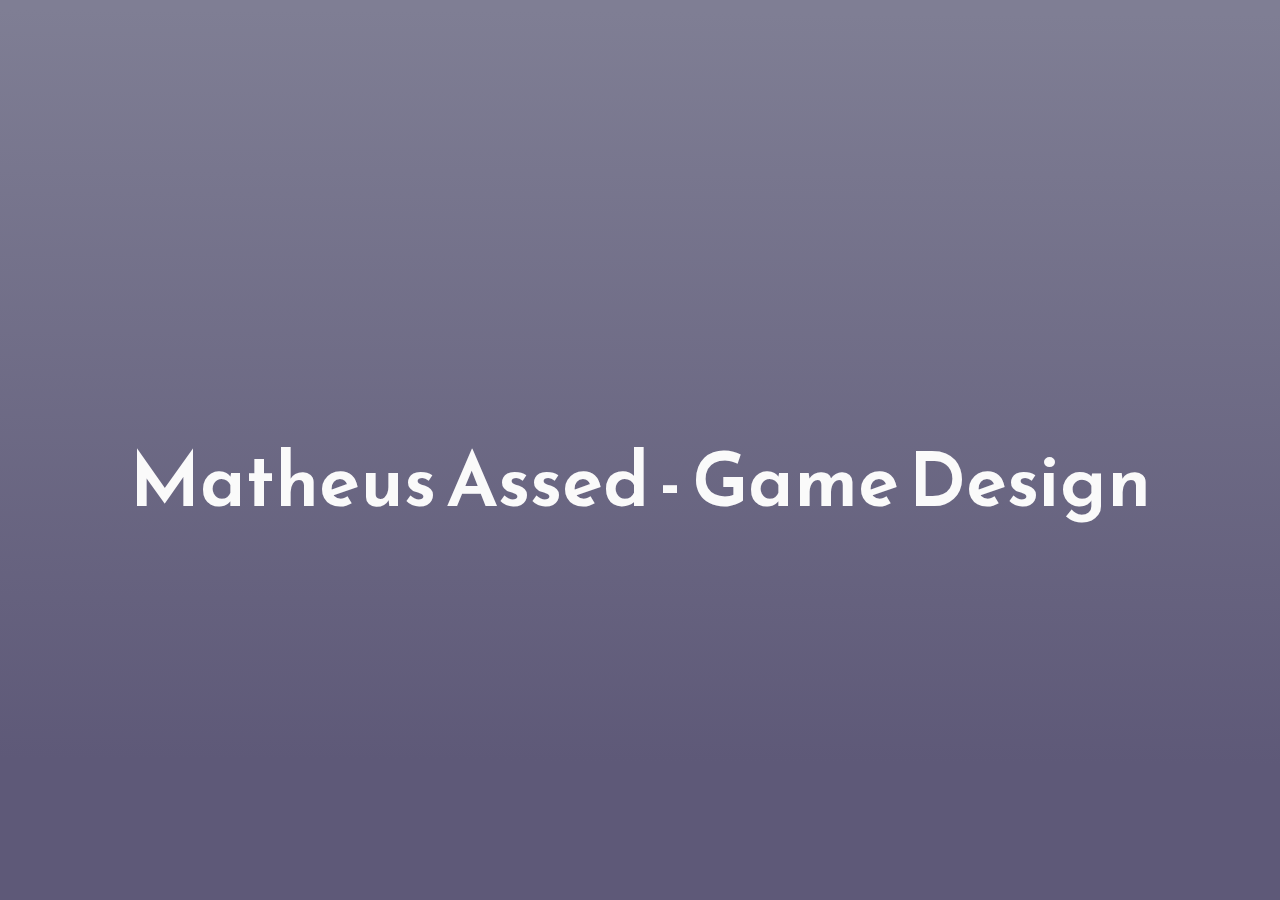
==== pages/gamedesign.html @ 49dc39fa "Add files via upload" ====
<!DOCTYPE html>
<html>
<head>
	<meta charset="utf-8">
	<meta http-equiv="X-UA-Compatible" content="IE=edge">
	<meta name="viewport" content="width=device-width, initial-scale=1.0">

	<!--Titulo-->
	<title>Game Design | Matheus Assed</title>

	<!--Favicon-->
	<link rel="icon" href="favicon.ico" type="image/ico"/>

	<!--CSS-->
	<link rel="stylesheet" href="https://stackpath.bootstrapcdn.com/bootstrap/4.3.1/css/bootstrap.min.css">
	<link rel="stylesheet" href="https://fonts.googleapis.com/css?family=Reem+Kufi|Roboto:300">
	<link rel="stylesheet" href="https://use.fontawesome.com/releases/v5.8.1/css/all.css">
	<link rel="stylesheet" href="../style.css">

</head>
<body>
	<main>
    <h1 class="intro">Matheus Assed - Game Design</h1>
    
    <p class="description">

    </p>
	</main>

	
	<script src="../js/script.js"></script>
	<script src="../js/konami.js"></script>
		
</body>
</html>
---- style.css ----
/*ANIMAÇÃO*/
.header-sub-title {
  color: #fff;
	padding: 0.1em;
	height: 10px;
	margin-bottom: 60px;
}
/*ANIMAÇÃO*/

/* Minimal CSS Reset */

html {
  box-sizing: border-box;
  font-size: 12px;
}

*, *:before, *:after {
  box-sizing: inherit;
}

body, h1, h2, h3, h4, h5, h6, p, ol, ul {
  margin: 0;
  padding: 0;
  font-weight: normal;
}

ol, ul {
  list-style: none;
}

img {
  max-width: 100%;
  height: auto;
}


/* Typography */

html {
	font-family: 'Roboto', sans-serif;
}

@media (min-width: 576px) {
	html {
		font-size: 14px;
	}
}

@media (min-width: 768px) {
	html {
		font-size: 16px;
	}
}

@media (min-width: 992px) {
	html {
		font-size: 18px;
	}
}

@media (min-width: 1200px) {
	html {
		font-size: 20px;
	}
}

.icons-social i {
	font-size: 3em;
}

/* Styles */

main {
	display: flex;
	flex-direction: column;
	min-height: 100vh;
	justify-content: center;
	padding: 0 30px;
	text-align: center;
}

main > .intro {
	font-family: 'Reem Kufi', sans-serif;
	font-size: 3.75em;
	font-weight: 600;
}

main > .tagline {
	font-size: 1.5rem;
	margin: 1.5rem auto;
	font-weight: 100;
}

.icons-social i {
	padding: 10px;
}

.devto {
	margin-bottom: -0.20rem;
}

.devto svg {
	margin-bottom: -0.20rem;
	margin-left: 0.675rem;;
	width: 2.65rem;
	height: 2.65rem;
}

main {
	background: linear-gradient(180.2893701634406deg, rgba(127, 126, 148,1) 1.6405433646813066%,rgba(94, 89, 120,1) 84.39916405433647%);
	color: #FAFAFA;
}

.icons-social a {
	color: #FAFAFA;
	font-size: 1.5em;
	margin-top: 30px;
}

.icons-social a svg path{
	fill: #FAFAFA;
}

img.skill{
	margin-top: 20px;
	max-width: 100px;
	height: auto;
	text-align: center;
}

.listed-skill{
	margin-top: 20px;
}

h1.intro {
	margin-top: 60px;
}

.game-engines{
	margin-bottom: 150px;
}

@media (max-width: 900px){
	img.skill{
		max-width: 70px;
	}
}
@media (max-width: 768px){
	img.skill{
		max-width: 100px;
	}
}
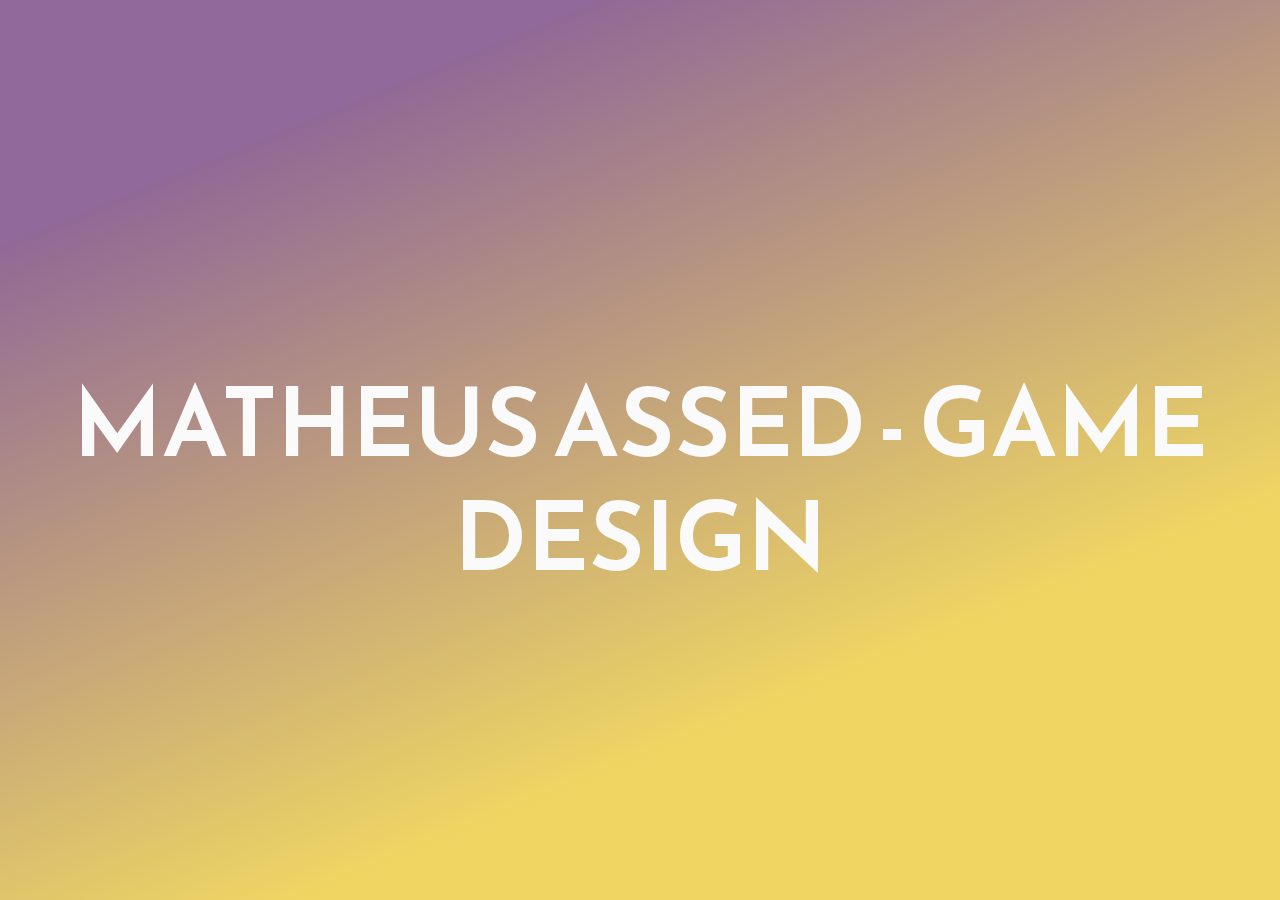
==== commit bd8c5dd1: "Add files via upload" ====
--- a/pages/gamedesign.html
+++ b/pages/gamedesign.html
@@ -16,7 +16,8 @@
 	<link rel="stylesheet" href="https://fonts.googleapis.com/css?family=Reem+Kufi|Roboto:300">
 	<link rel="stylesheet" href="https://use.fontawesome.com/releases/v5.8.1/css/all.css">
 	<link rel="stylesheet" href="../style.css">
-
+	<link rel="stylesheet" href="pages-style.css">
+	
 </head>
 <body>
 	<main>
--- a/style.css
+++ b/style.css
@@ -1,10 +1,29 @@
 /*ANIMAÇÃO*/
+/* Subtítulo Animação Digitação */
 .header-sub-title {
-  color: #fff;
+  color: #FAFAFA;
 	padding: 0.1em;
 	height: 10px;
 	margin-bottom: 60px;
 }
+
+/* Animação Ícones */
+.hvr-grow {
+  display: inline-block;
+  vertical-align: middle;
+  -webkit-transform: perspective(1px) translateZ(0);
+  transform: perspective(1px) translateZ(0);
+  box-shadow: 0 0 1px rgba(0, 0, 0, 0);
+  -webkit-transition-duration: 0.3s;
+  transition-duration: 0.3s;
+  -webkit-transition-property: transform;
+  transition-property: transform;
+}
+.hvr-grow:hover, .hvr-grow:focus, .hvr-grow:active {
+  -webkit-transform: scale(1.1);
+  transform: scale(1.1);
+}
+
 /*ANIMAÇÃO*/
 
 /* Minimal CSS Reset */
@@ -65,7 +84,7 @@
 }
 
 .icons-social i {
-	font-size: 3em;
+	font-size: 4em;
 }
 
 /* Styles */
@@ -81,13 +100,14 @@
 
 main > .intro {
 	font-family: 'Reem Kufi', sans-serif;
-	font-size: 3.75em;
+	font-size: 4.75em;
 	font-weight: 600;
+	text-transform: uppercase;
 }
 
 main > .tagline {
-	font-size: 1.5rem;
-	margin: 1.5rem auto;
+	font-size: 2.5rem;
+	margin: 2.5rem auto 0 auto;
 	font-weight: 100;
 }
 
@@ -107,8 +127,14 @@
 }
 
 main {
-	background: linear-gradient(180.2893701634406deg, rgba(127, 126, 148,1) 1.6405433646813066%,rgba(94, 89, 120,1) 84.39916405433647%);
+	background: linear-gradient(157.74671072490446deg, rgba(145, 105, 154,1) 17.335594989561585%,rgba(145, 105, 150,1) 17.335594989561585%,rgba(239, 214, 99,1) 71.92849686847599%);
 	color: #FAFAFA;
+}
+
+#work-with {
+	font-size: 1.7rem;
+	font-family: "courier new";
+	margin-bottom: -15px;
 }
 
 .icons-social a {
@@ -129,7 +155,7 @@
 }
 
 .listed-skill{
-	margin-top: 20px;
+	margin-top: 30px;
 }
 
 h1.intro {
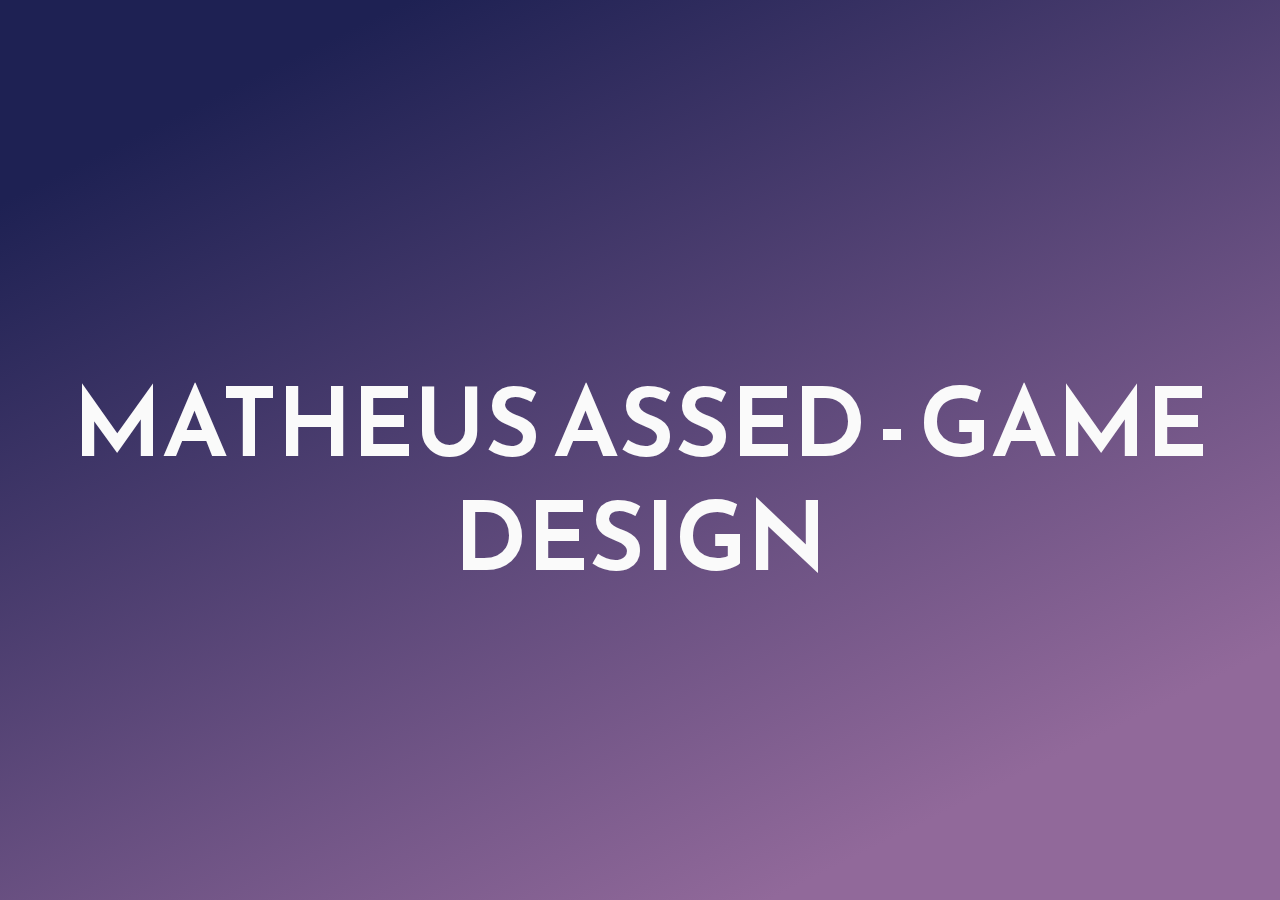
==== commit 4e8510c0: "Add files via upload" ====
--- a/pages/gamedesign.html
+++ b/pages/gamedesign.html
@@ -15,8 +15,8 @@
 	<link rel="stylesheet" href="https://stackpath.bootstrapcdn.com/bootstrap/4.3.1/css/bootstrap.min.css">
 	<link rel="stylesheet" href="https://fonts.googleapis.com/css?family=Reem+Kufi|Roboto:300">
 	<link rel="stylesheet" href="https://use.fontawesome.com/releases/v5.8.1/css/all.css">
-	<link rel="stylesheet" href="../style.css">
-	<link rel="stylesheet" href="pages-style.css">
+	<link rel="stylesheet" href="../style/style.css">
+	<link rel="stylesheet" href="../style/pages-style.css">
 	
 </head>
 <body>
--- a/style/style.css
+++ b/style/style.css
@@ -0,0 +1,179 @@
+/*ANIMAÇÃO*/
+/* Subtítulo Animação Digitação */
+.header-sub-title {
+  color: #FAFAFA;
+	padding: 0.1em;
+	height: 10px;
+	margin-bottom: 60px;
+}
+
+/* Animação Ícones */
+.hvr-grow {
+  display: inline-block;
+  vertical-align: middle;
+  -webkit-transform: perspective(1px) translateZ(0);
+  transform: perspective(1px) translateZ(0);
+  box-shadow: 0 0 1px rgba(0, 0, 0, 0);
+  -webkit-transition-duration: 0.3s;
+  transition-duration: 0.3s;
+  -webkit-transition-property: transform;
+  transition-property: transform;
+}
+.hvr-grow:hover, .hvr-grow:focus, .hvr-grow:active {
+  -webkit-transform: scale(1.1);
+  transform: scale(1.1);
+}
+
+/*ANIMAÇÃO*/
+
+/* Minimal CSS Reset */
+
+html {
+  box-sizing: border-box;
+  font-size: 12px;
+}
+
+*, *:before, *:after {
+  box-sizing: inherit;
+}
+
+body, h1, h2, h3, h4, h5, h6, p, ol, ul {
+  margin: 0;
+  padding: 0;
+  font-weight: normal;
+}
+
+ol, ul {
+  list-style: none;
+}
+
+img {
+  max-width: 100%;
+  height: auto;
+}
+
+
+/* Typography */
+
+html {
+	font-family: 'Roboto', sans-serif;
+}
+
+@media (min-width: 576px) {
+	html {
+		font-size: 14px;
+	}
+}
+
+@media (min-width: 768px) {
+	html {
+		font-size: 16px;
+	}
+}
+
+@media (min-width: 992px) {
+	html {
+		font-size: 18px;
+	}
+}
+
+@media (min-width: 1200px) {
+	html {
+		font-size: 20px;
+	}
+}
+
+.icons-social i {
+	font-size: 4em;
+}
+
+/* Styles */
+
+main {
+	display: flex;
+	flex-direction: column;
+	min-height: 100vh;
+	justify-content: center;
+	padding: 0 30px;
+	text-align: center;
+}
+
+main > .intro {
+	font-family: 'Reem Kufi', sans-serif;
+	font-size: 4.75em;
+	font-weight: 600;
+	text-transform: uppercase;
+}
+
+main > .tagline {
+	font-size: 2.5rem;
+	margin: 2.5rem auto 0 auto;
+	font-weight: 100;
+}
+
+.icons-social i {
+	padding: 10px;
+}
+
+.devto {
+	margin-bottom: -0.20rem;
+}
+
+.devto svg {
+	margin-bottom: -0.20rem;
+	margin-left: 0.675rem;;
+	width: 2.65rem;
+	height: 2.65rem;
+}
+
+main {
+	background: 
+	linear-gradient(153.54392782514515deg, rgba(30, 33, 83,1) 13.192821368948247%,rgba(145, 105, 154,1) 83.47662771285474%);
+	color: #FAFAFA;
+}
+
+#work-with {
+	font-size: 1.7rem;
+	font-family: "courier new";
+	margin-bottom: -15px;
+}
+
+.icons-social a {
+	color: #FAFAFA;
+	font-size: 1.5em;
+	margin-top: 30px;
+}
+
+.icons-social a svg path{
+	fill: #FAFAFA;
+}
+
+img.skill{
+	margin-top: 20px;
+	max-width: 100px;
+	height: auto;
+	text-align: center;
+}
+
+.listed-skill{
+	margin-top: 30px;
+}
+
+h1.intro {
+	margin-top: 60px;
+}
+
+.game-engines{
+	margin-bottom: 150px;
+}
+
+@media (max-width: 900px){
+	img.skill{
+		max-width: 70px;
+	}
+}
+@media (max-width: 768px){
+	img.skill{
+		max-width: 100px;
+	}
+}